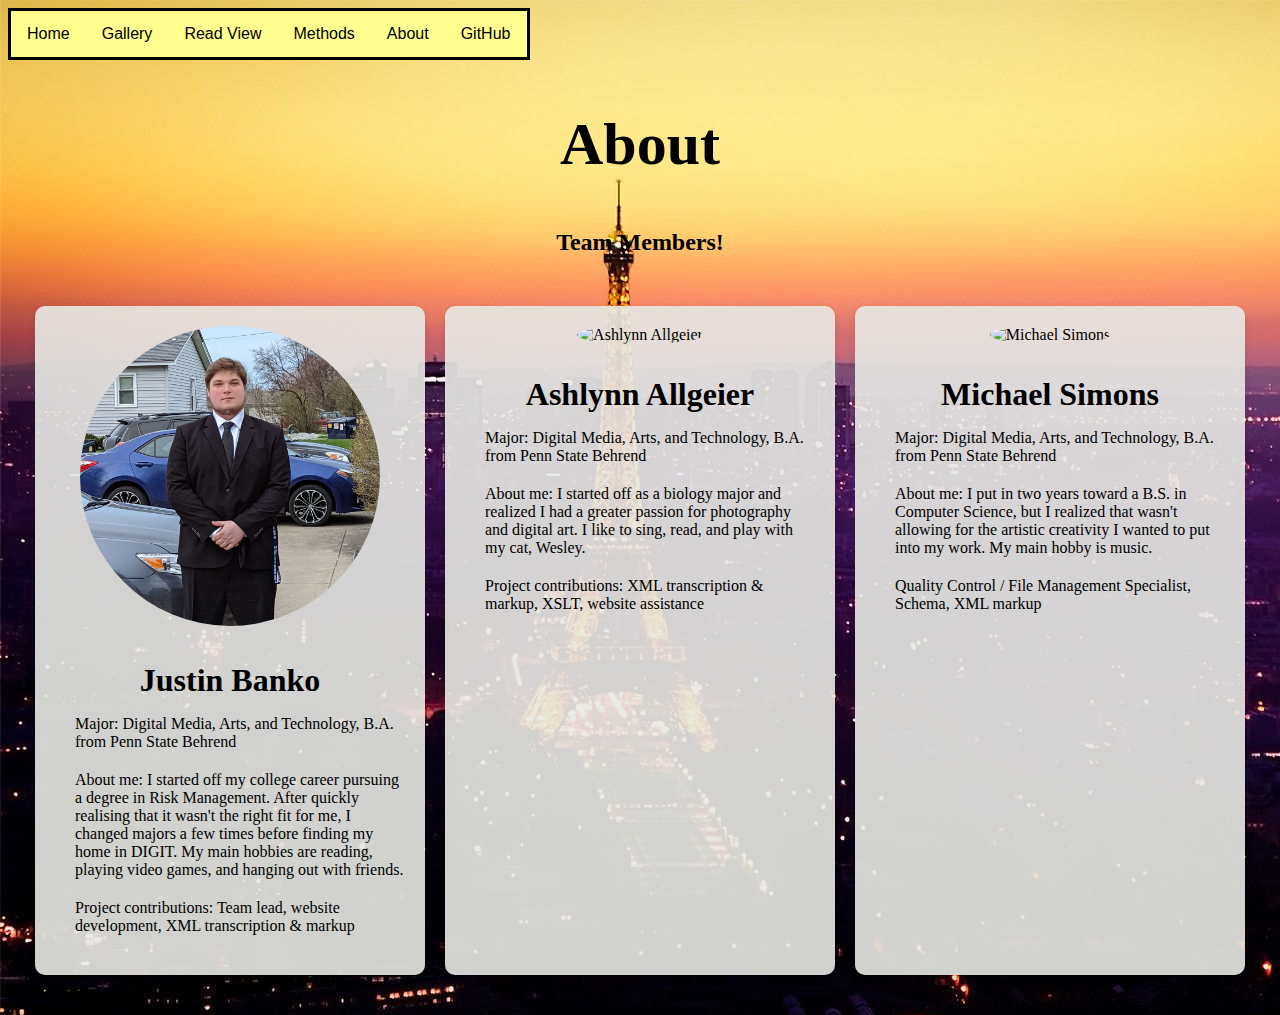
==== docs/About.html @ 11572301 "added favicon to each of the pages" ====
<!DOCTYPE html>
<html>
    <head>
        <title>About</title>
        <link rel="stylesheet" type="text/css" href="BAP_Style.css" />
        <link rel="icon" type="images/png" href="Images/favicon.png">
    </head>
    <body>
        <div class="navbar">
            <a href="index.html">Home</a>
            <a href="gallery.html">Gallery</a>
            <div class="dropdown">
                <button class="dropbtn">Read View<i class="fa fa-caret-down"></i>
                </button>
                <div class="dropdown-content">
                    <a href="Letter1.html">Letter 1</a>
                    <a href="Letter2.html">Letter 2</a>
                    <a href="Letter3.html">Letter 3</a>
                    <a href="Letter4.html">Letter 4</a>
                    <a href="Letter5.html">Letter 5</a>
                    <a href="Letter6.html">Letter 6</a>
                    <a href="Letter7.html">Letter 7</a>
                </div>
            </div>
            <a href="Methods.html">Methods</a>
            <a href="About.html">About</a>
            <a href="https://github.com/J-Banko/BehrendArchiveProject" target="_blank">GitHub</a>
        </div>
        <h2>About</h2>
        <h3 class="team">Team Members!</h3>
       
            <section class="about-section">
                <div class="card">
                    <img src="Images/justin.jpg" alt="Justin" class="member-photo">
                    <h3 class="member-name">Justin Banko</h3>
                    <div class="member-description"><ul>
                        <li>Major: Digital Media, Arts, and Technology, B.A. from Penn State Behrend</li>
                        <li>About me: I started off my college career pursuing a degree in Risk Management. After quickly realising that it wasn't the right fit for me, I changed majors a few times before finding my home in DIGIT. My main hobbies are reading, playing video games, and hanging out with friends.</li>
                    <li>Project contributions: Team lead, website development, XML transcription & markup</li>
                    </ul></div>
                </div>
                
                <div class="card">
                    <img src="Images/ashlynn.jpg" alt="Ashlynn Allgeier" class="member-photo">
                    <h3 class="member-name">Ashlynn Allgeier</h3>
                    <div class="member-description"><ul><li>Major: Digital Media, Arts, and Technology, B.A. from Penn State Behrend</li>
                        <li>About me: I started off as a biology major and realized I had a greater passion for photography and digital art. I like to sing, read, and play with my cat, Wesley.</li>
                        <li>Project contributions: XML transcription & markup, XSLT, website assistance</li></ul></div>
                </div>
                
                <div class="card">
                    <img src="Images/michael.jpg" alt="Michael Simons" class="member-photo">
                    <h3 class="member-name">Michael Simons</h3>
                    <div class="member-description"><ul><li>Major: Digital Media, Arts, and Technology, B.A. from Penn State Behrend</li>
                        <li>About me: I put in two years toward a B.S. in Computer Science, but I realized that wasn't allowing for the artistic creativity I wanted to put into my work. My main hobby is music.</li>
                        <li>Quality Control / File Management Specialist, Schema, XML markup</li></ul></div>
                </div>
            </section>
        
    
    </body>
</html>
---- docs/BAP_Style.css ----
body {
    background-image: url("Images/SiteBackground.jpg");
    background-repeat: no-repeat;
    background-attachment: fixed;
}

h1 {
    font-size: 40px;
}
h2 {
    text-align:center;
    font-size: 60px;
}

code { /* needs help */
    font-family: 'Monaco', monospace;
    background-color: #f4f4f4;
    padding: 2px 5px;
    border-radius: 4px;
}

pre {
    max-width: 85%;
    height: 300px;
    overflow: auto;
    margin: 0 auto;
    padding: 20px;
    background-color: #ffffff;
    border-radius: 5px;
    border: 4px solid #000000;
    box-shadow: 0 2px 4px rgba(0, 0, 0, 0.1);
    text-align: left;
}

.text-box {
    display: flex;
    flex-direction: column;
    margin: 30px auto;
    padding: 15px;
    background-color: rgba(255, 248, 248, 0.8);
    box-shadow: 0px 0px 9px 0px rgba(0, 0, 0, 0.2);
    max-width: 800px;
}
/* ------------------------------------------------------------------------------------------ */
/* Read View CSS */

.letterText {
    display: flex;
    margin: 30px;
    padding: 9px;
    background-color: rgba(255, 248, 248, 0.8);
    box-shadow: 0px 0px 9px 0px rgba(0, 0, 0, 0.2);
}
/* ------------------------------------------------------------------------------------------ */
/* Gallery CSS */

.image-container {
    max-width: 1200px;
    margin: 0 auto;
    overflow: hidden;
    padding: 9px;
}

.image-container figure {
    width: 48%;
    box-sizing: border-box;
    float: left;
    margin: 1%;
    color: white;
    font-size: 50px;
    text-shadow: -1px 1px 0 #000, 
1px 1px 0 #000, 
1px -1px 0 #000, 
-1px -1px 0 #000;
}

.image-container img {
    width: 450px;
    height: 800px;
    display: block;
    border: solid black;
}

.image-container figcaption {
    text-align: left;
    margin-top: 5px;
}

/* -------------------------------------------------------------------------------------------- */

/* Nav Bar CSS */

/* Navbar container */
.navbar {
    overflow: hidden;
    background-color: #FFFF8F;
    font-family: Arial;
    border: solid;
    max-width: 516px;
}

/* Links inside the navbar */
.navbar a {
    float: left;
    font-size: 16px;
    color: black;
    text-align: center;
    padding: 14px 16px;
    text-decoration: none;
}

/* The dropdown container */
.dropdown {
    float: left;
    overflow: hidden;
}

/* Dropdown button */
.dropdown .dropbtn {
    font-size: 16px;
    border: none;
    outline: solid;
    color: black;
    padding: 14px 16px;
    background-color: inherit;
    font-family: inherit; /* Important for vertical align on mobile phones */
    margin: 0; /* Important for vertical align on mobile phones */
}

/* background color on hover */
.navbar a:hover,
.dropdown:hover .dropbtn {
    background-color: #FFEA00;
}

/* Dropdown content (hidden by default) */
.dropdown-content {
    display: none;
    position: absolute;
    background-color: #FFFF8F;
    min-width: 160px;
    box-shadow: 0px 8px 16px 0px rgba(0, 0, 0, 0.2);
    z-index: 1;
}

/* Links inside the dropdown */
.dropdown-content a {
    float: none;
    color: black;
    padding: 12px 16px;
    text-decoration: none;
    display: block;
    text-align: left;
}

/* background color to dropdown links on hover */
.dropdown-content a:hover {
    background-color: #FFEA00;
}

/* Show the dropdown menu on hover */
.dropdown:hover .dropdown-content {
    display: block;
}

/* About Section Styling */
.about-section {
  display: flex;
  gap: 20px;
  justify-content: center;
  flex-wrap: wrap;
  margin: 20px;
}

.card {
  background-color: rgba(232, 233, 228, 0.9);
  border-radius: 10px;
  box-shadow: 0 4px 8px rgba(0, 0, 0, 0.1);
  width: 350px;
  padding: 20px;
  text-align: center;
  transition: transform 0.3s ease;
  margin-bottom: 20px;
  
}

.card:hover {
  transform: translateY(-10px);
}

.team{
    margin-bottom: 50px;
    font-size: 1.5em;
    text-align: center;
}

.member-photo {
  width: 300px;
  height: 300px;
  object-fit: cover;
  border-radius: 50%;
  
}

.member-name {
  font-size: 2.0em;
  margin-bottom: 10px;
  color: black;
}

.member-description {
  font-size: 1em;
  color: black;
  margin-bottom: 15px;
  text-align: left;
}

.member-description ul {
  list-style: none;
  padding-left: 20px;
}

.member-description li {
  margin-bottom: 20px;
}

.map {
    display: flex;
    flex-direction: column;
    margin: 30px auto;
    padding: 15px;
    max-width: 800px;
}
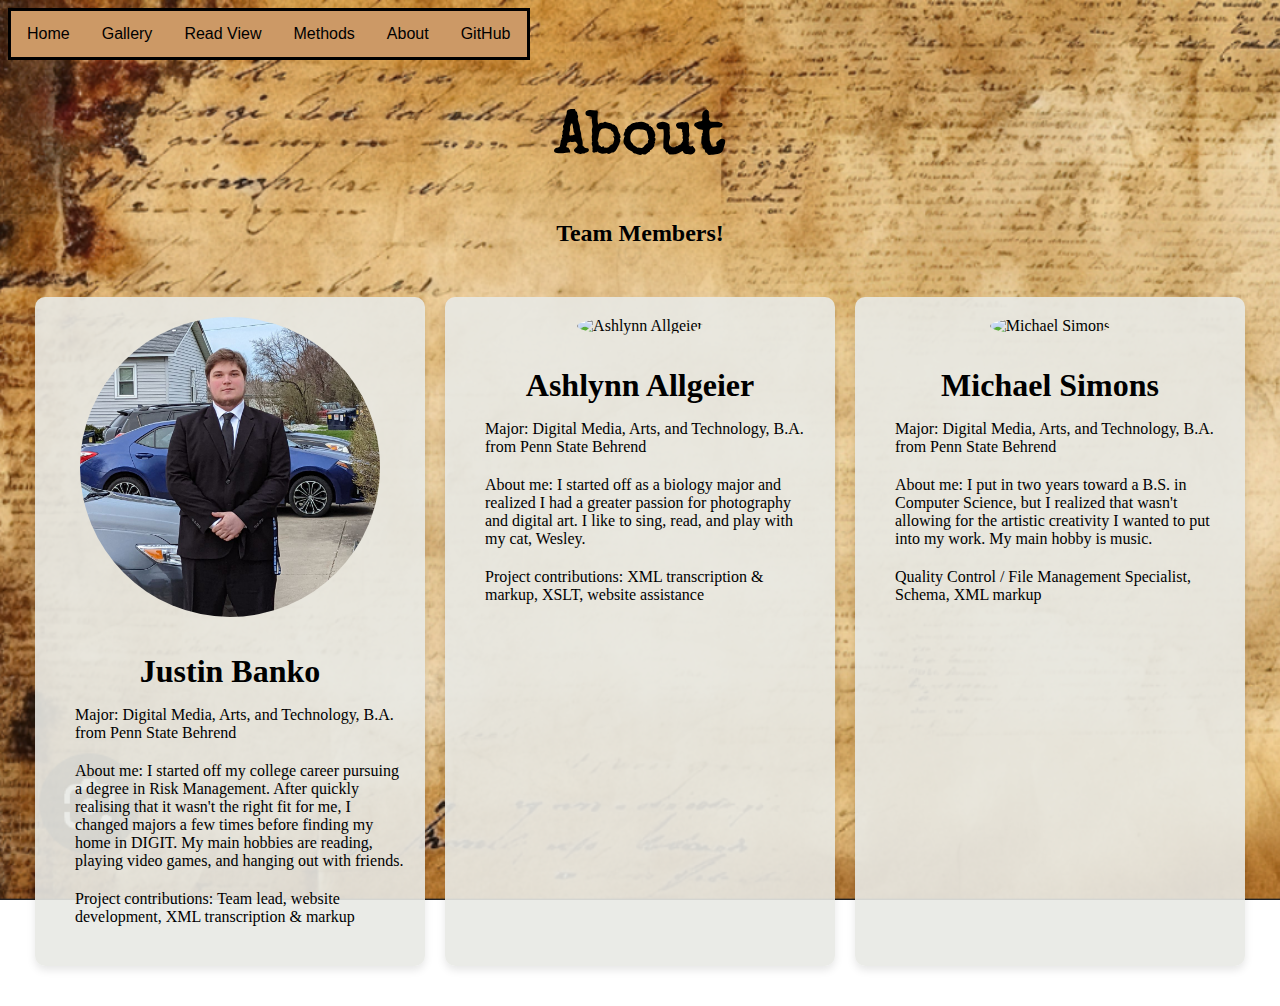
==== commit ed9b80c8: "changed background and fonts" ====
--- a/docs/About.html
+++ b/docs/About.html
@@ -2,6 +2,7 @@
 <html>
     <head>
         <title>About</title>
+        <link href="https://fonts.googleapis.com/css?family=Special+Elite" rel="stylesheet">
         <link rel="stylesheet" type="text/css" href="BAP_Style.css" />
         <link rel="icon" type="images/png" href="Images/favicon.png">
     </head>
--- a/docs/BAP_Style.css
+++ b/docs/BAP_Style.css
@@ -1,13 +1,19 @@
 body {
-    background-image: url("Images/SiteBackground.jpg");
+    background-image: url("Images/newBG.png");
     background-repeat: no-repeat;
     background-attachment: fixed;
-}
+  -webkit-background-size: cover;
+  -moz-background-size: cover;
+  background-size: cover;
+}
+
+
 
 h1 {
     font-size: 40px;
 }
 h2 {
+font-family: 'Special Elite', cursive;
     text-align:center;
     font-size: 60px;
 }
@@ -44,12 +50,17 @@
 /* ------------------------------------------------------------------------------------------ */
 /* Read View CSS */
 
+.transcript {
+    margin-top: 20px; /* Adds space between metadata and transcript */
+    padding: 10px;
+}
 .letterText {
     display: flex;
     margin: 30px;
     padding: 9px;
     background-color: rgba(255, 248, 248, 0.8);
     box-shadow: 0px 0px 9px 0px rgba(0, 0, 0, 0.2);
+    flex-direction: column;
 }
 /* ------------------------------------------------------------------------------------------ */
 /* Gallery CSS */
@@ -93,7 +104,7 @@
 /* Navbar container */
 .navbar {
     overflow: hidden;
-    background-color: #FFFF8F;
+    background-color: #cc9966;
     font-family: Arial;
     border: solid;
     max-width: 516px;
@@ -130,14 +141,14 @@
 /* background color on hover */
 .navbar a:hover,
 .dropdown:hover .dropbtn {
-    background-color: #FFEA00;
+    background-color: #ab7a49;
 }
 
 /* Dropdown content (hidden by default) */
 .dropdown-content {
     display: none;
     position: absolute;
-    background-color: #FFFF8F;
+    background-color: #cc9966;
     min-width: 160px;
     box-shadow: 0px 8px 16px 0px rgba(0, 0, 0, 0.2);
     z-index: 1;
@@ -155,7 +166,7 @@
 
 /* background color to dropdown links on hover */
 .dropdown-content a:hover {
-    background-color: #FFEA00;
+    background-color: #ab7a49;
 }
 
 /* Show the dropdown menu on hover */
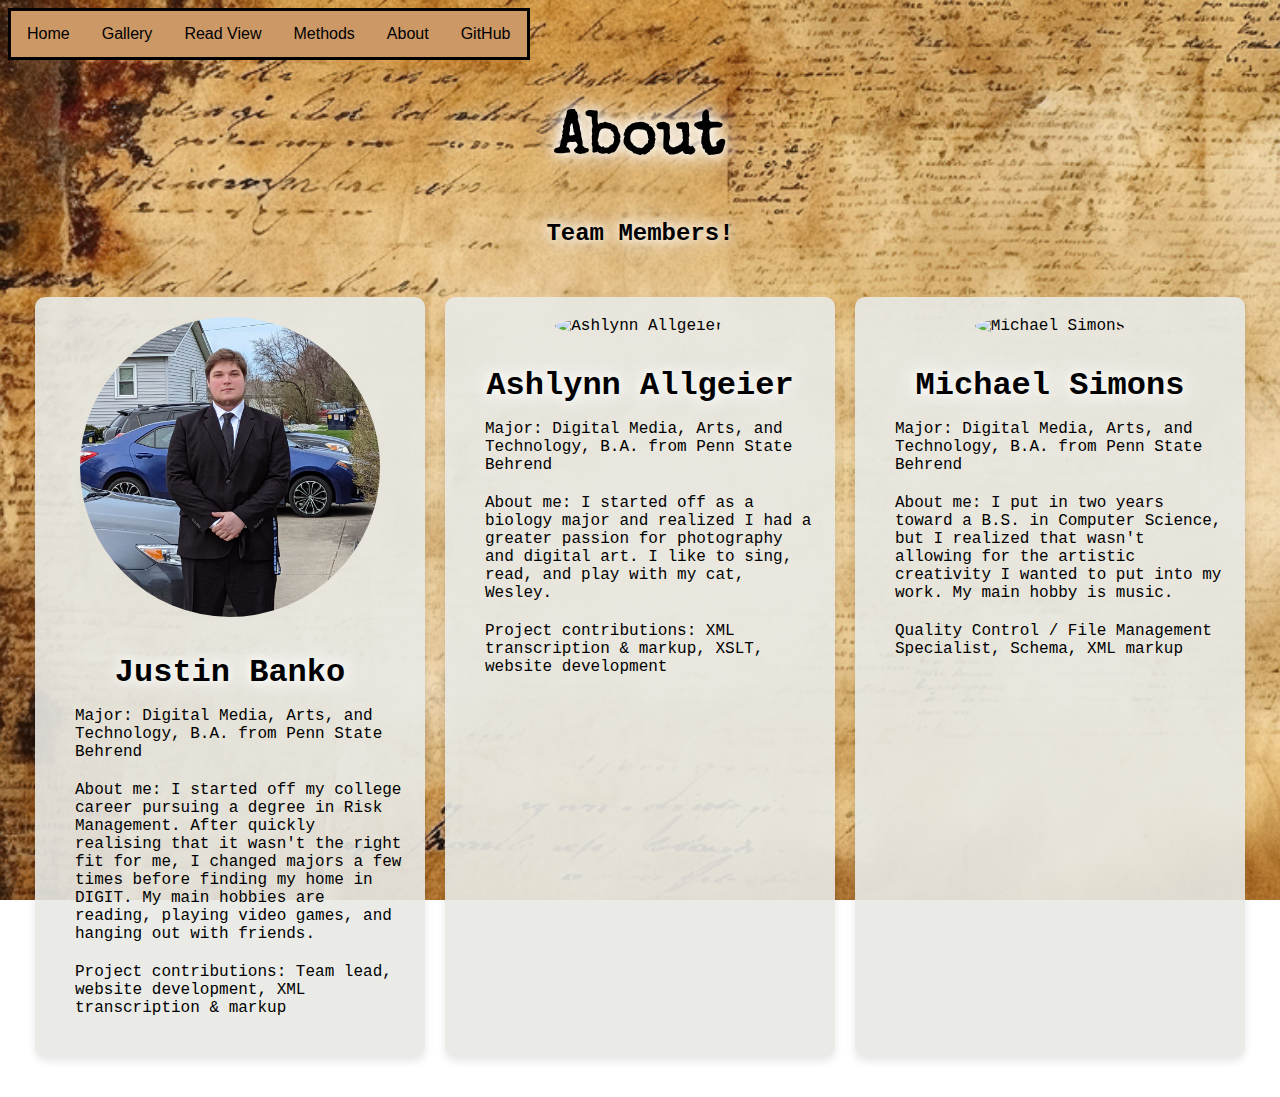
==== commit 4d7a6b63: "Update About.html" ====
--- a/docs/About.html
+++ b/docs/About.html
@@ -46,7 +46,7 @@
                     <h3 class="member-name">Ashlynn Allgeier</h3>
                     <div class="member-description"><ul><li>Major: Digital Media, Arts, and Technology, B.A. from Penn State Behrend</li>
                         <li>About me: I started off as a biology major and realized I had a greater passion for photography and digital art. I like to sing, read, and play with my cat, Wesley.</li>
-                        <li>Project contributions: XML transcription & markup, XSLT, website assistance</li></ul></div>
+                        <li>Project contributions: XML transcription & markup, XSLT, website development</li></ul></div>
                 </div>
                 
                 <div class="card">
--- a/docs/BAP_Style.css
+++ b/docs/BAP_Style.css
@@ -5,18 +5,25 @@
   -webkit-background-size: cover;
   -moz-background-size: cover;
   background-size: cover;
+  font-family: courier, cursive;
 }
 
 
 
 h1 {
+font-family: 'Special Elite', cursive;
     font-size: 40px;
+    text-shadow: 0 0 10px white, 0 0 20px white, 0 0 30px white;
+text-align: center;
 }
 h2 {
 font-family: 'Special Elite', cursive;
     text-align:center;
     font-size: 60px;
-}
+    text-shadow: 0 0 10px white, 0 0 20px white, 0 0 30px white;
+}
+
+h3{text-shadow: 0 0 10px white, 0 0 20px white, 0 0 30px white;}
 
 code { /* needs help */
     font-family: 'Monaco', monospace;
@@ -47,20 +54,31 @@
     box-shadow: 0px 0px 9px 0px rgba(0, 0, 0, 0.2);
     max-width: 800px;
 }
-/* ------------------------------------------------------------------------------------------ */
-/* Read View CSS */
-
-.transcript {
-    margin-top: 20px; /* Adds space between metadata and transcript */
-    padding: 10px;
-}
-.letterText {
+
+.home{
     display: flex;
     margin: 30px;
     padding: 9px;
     background-color: rgba(255, 248, 248, 0.8);
     box-shadow: 0px 0px 9px 0px rgba(0, 0, 0, 0.2);
     flex-direction: column;
+    border-radius: 10px;
+}
+/* ------------------------------------------------------------------------------------------ */
+/* Read View CSS */
+
+.transcript {
+    margin-top: 20px; /* Adds space between metadata and transcript */
+    padding: 10px;
+}
+.letterText {
+    display: flex;
+    margin: 30px;
+    padding: 9px;
+    background-color: rgba(255, 248, 248, 0.8);
+    box-shadow: 0px 0px 9px 0px rgba(0, 0, 0, 0.2);
+    flex-direction: column;
+    border-radius: 10px;
 }
 /* ------------------------------------------------------------------------------------------ */
 /* Gallery CSS */
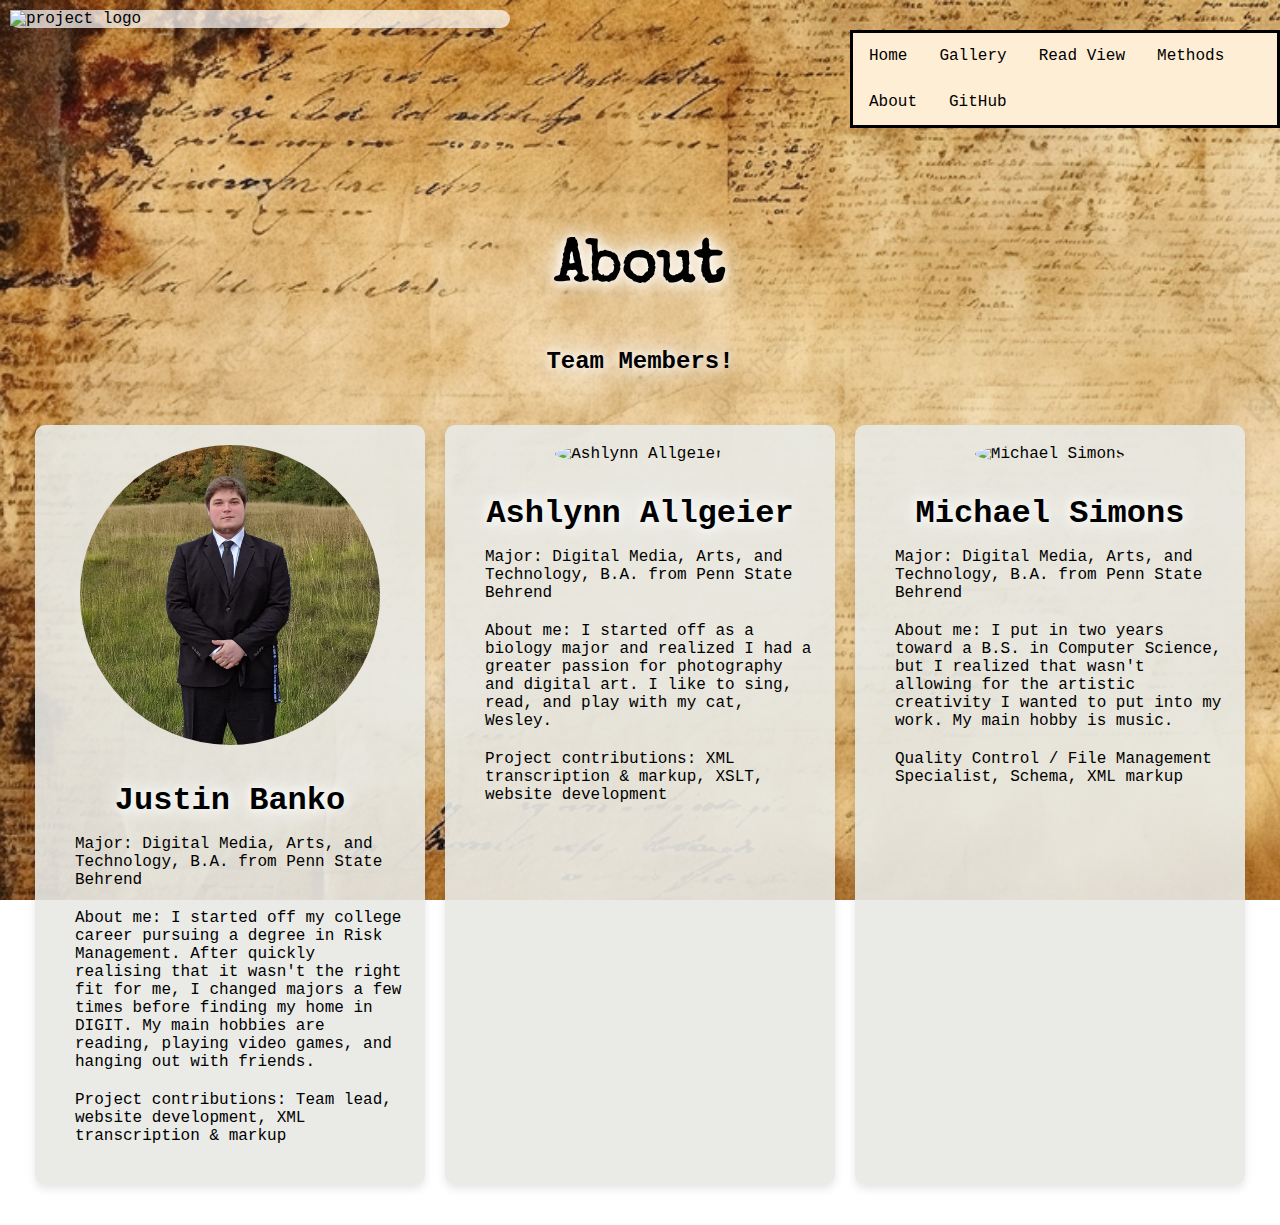
==== commit ad86f449: "updated styling for navbar and the logo" ====
--- a/docs/About.html
+++ b/docs/About.html
@@ -7,6 +7,9 @@
         <link rel="icon" type="images/png" href="Images/favicon.png">
     </head>
     <body>
+        
+        <div class="nav">
+            <div class="logo"><img src="Images/logo.png" alt="project logo"></div>
         <div class="navbar">
             <a href="index.html">Home</a>
             <a href="gallery.html">Gallery</a>
@@ -26,7 +29,7 @@
             <a href="Methods.html">Methods</a>
             <a href="About.html">About</a>
             <a href="https://github.com/J-Banko/BehrendArchiveProject" target="_blank">GitHub</a>
-        </div>
+        </div></div>
         <h2>About</h2>
         <h3 class="team">Team Members!</h3>
        
--- a/docs/BAP_Style.css
+++ b/docs/BAP_Style.css
@@ -119,15 +119,40 @@
 
 /* Nav Bar CSS */
 
+.logo {
+    position: absolute; /* This will position the logo relative to the page */
+    top: 10px; /* Adjust the top distance */
+    left: 10px; /* Adjust the left distance */
+    z-index: 10; /* Ensures it stays above other elements */
+ background-color: rgba(255, 255, 255, 0.7);
+ border-radius: 1.5em;
+ width: 500px;
+}
+
+/* Image size */
+.logo img {
+    width: 500px; /* Adjust logo size */
+    height: 150px; /* Adjust logo size */
+}
+
+.nav{
+    padding-bottom: 180px;
+}
+
 /* Navbar container */
 .navbar {
     overflow: hidden;
-    background-color: #cc9966;
-    font-family: Arial;
+    background-color: #ffeed6;
+    font-family: Courier;
     border: solid;
-    max-width: 516px;
-}
-
+    max-width: 600px;
+    position: absolute;
+    top: 30px;
+    left: 850px;
+    
+}
+
+    
 /* Links inside the navbar */
 .navbar a {
     float: left;
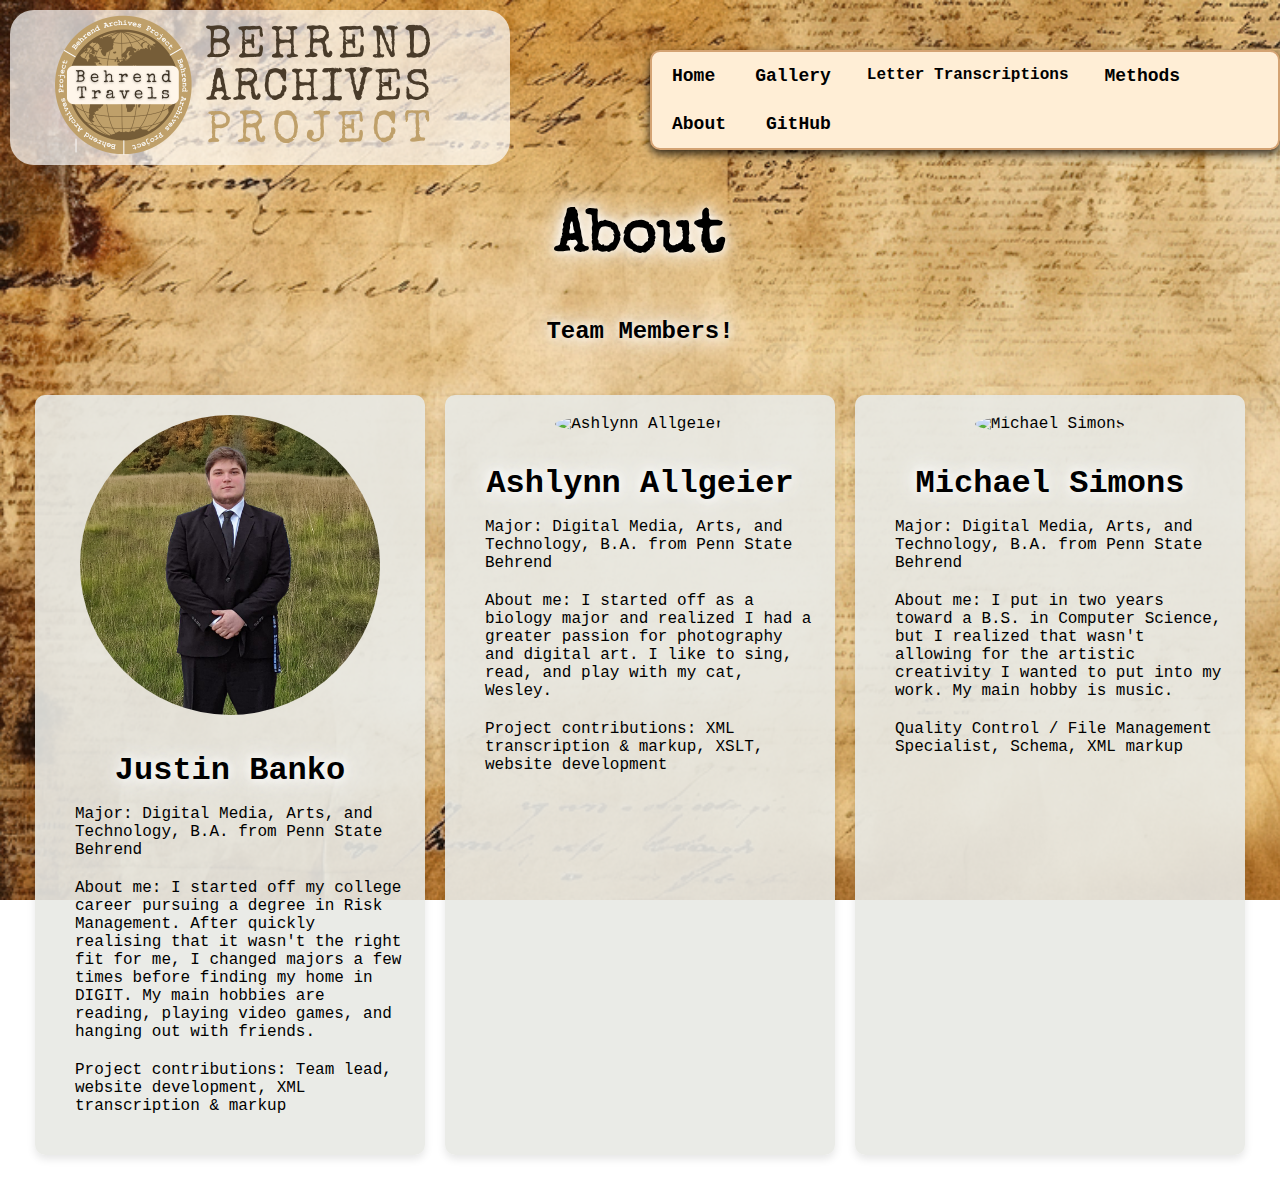
==== commit 9b4cb8fb: "updated nav bar" ====
--- a/docs/About.html
+++ b/docs/About.html
@@ -8,13 +8,13 @@
     </head>
     <body>
         
-        <div class="nav">
+        <div class="top">
             <div class="logo"><img src="Images/logo.png" alt="project logo"></div>
         <div class="navbar">
             <a href="index.html">Home</a>
             <a href="gallery.html">Gallery</a>
             <div class="dropdown">
-                <button class="dropbtn">Read View<i class="fa fa-caret-down"></i>
+                <button class="dropbtn">Letter Transcriptions<i class="fa fa-caret-down"></i>
                 </button>
                 <div class="dropdown-content">
                     <a href="Letter1.html">Letter 1</a>
--- a/docs/BAP_Style.css
+++ b/docs/BAP_Style.css
@@ -135,8 +135,8 @@
     height: 150px; /* Adjust logo size */
 }
 
-.nav{
-    padding-bottom: 180px;
+.top{
+    padding-bottom: 150px;
 }
 
 /* Navbar container */
@@ -144,24 +144,32 @@
     overflow: hidden;
     background-color: #ffeed6;
     font-family: Courier;
-    border: solid;
     max-width: 600px;
     position: absolute;
-    top: 30px;
-    left: 850px;
-    
+    top: 50px;
+    left: 650px;
+    border: 2px solid #d4a373; /* Matches gradient tones */
+    border-radius: 10px; /* Rounded corners */
+    box-shadow: 0px 4px 10px rgba(0, 0, 0, 0.8); /* Adds subtle shadow */
+    transition: transform 0.3s ease, box-shadow 0.3s ease;
+    max-width: 100%; /* Set width to fit all links */
+    width: auto; /* Allow it to expand with content */
+    white-space: nowrap;
 }
 
     
 /* Links inside the navbar */
 .navbar a {
     float: left;
-    font-size: 16px;
+    font-size: 18px;
     color: black;
     text-align: center;
-    padding: 14px 16px;
+    padding: 14px 20px;
     text-decoration: none;
-}
+     transition: color 0.3s ease, background-color 0.3s ease;
+    font-weight: bold;
+}
+
 
 /* The dropdown container */
 .dropdown {
@@ -179,12 +187,14 @@
     background-color: inherit;
     font-family: inherit; /* Important for vertical align on mobile phones */
     margin: 0; /* Important for vertical align on mobile phones */
+font-weight: bold;
 }
 
 /* background color on hover */
 .navbar a:hover,
 .dropdown:hover .dropbtn {
     background-color: #ab7a49;
+    
 }
 
 /* Dropdown content (hidden by default) */
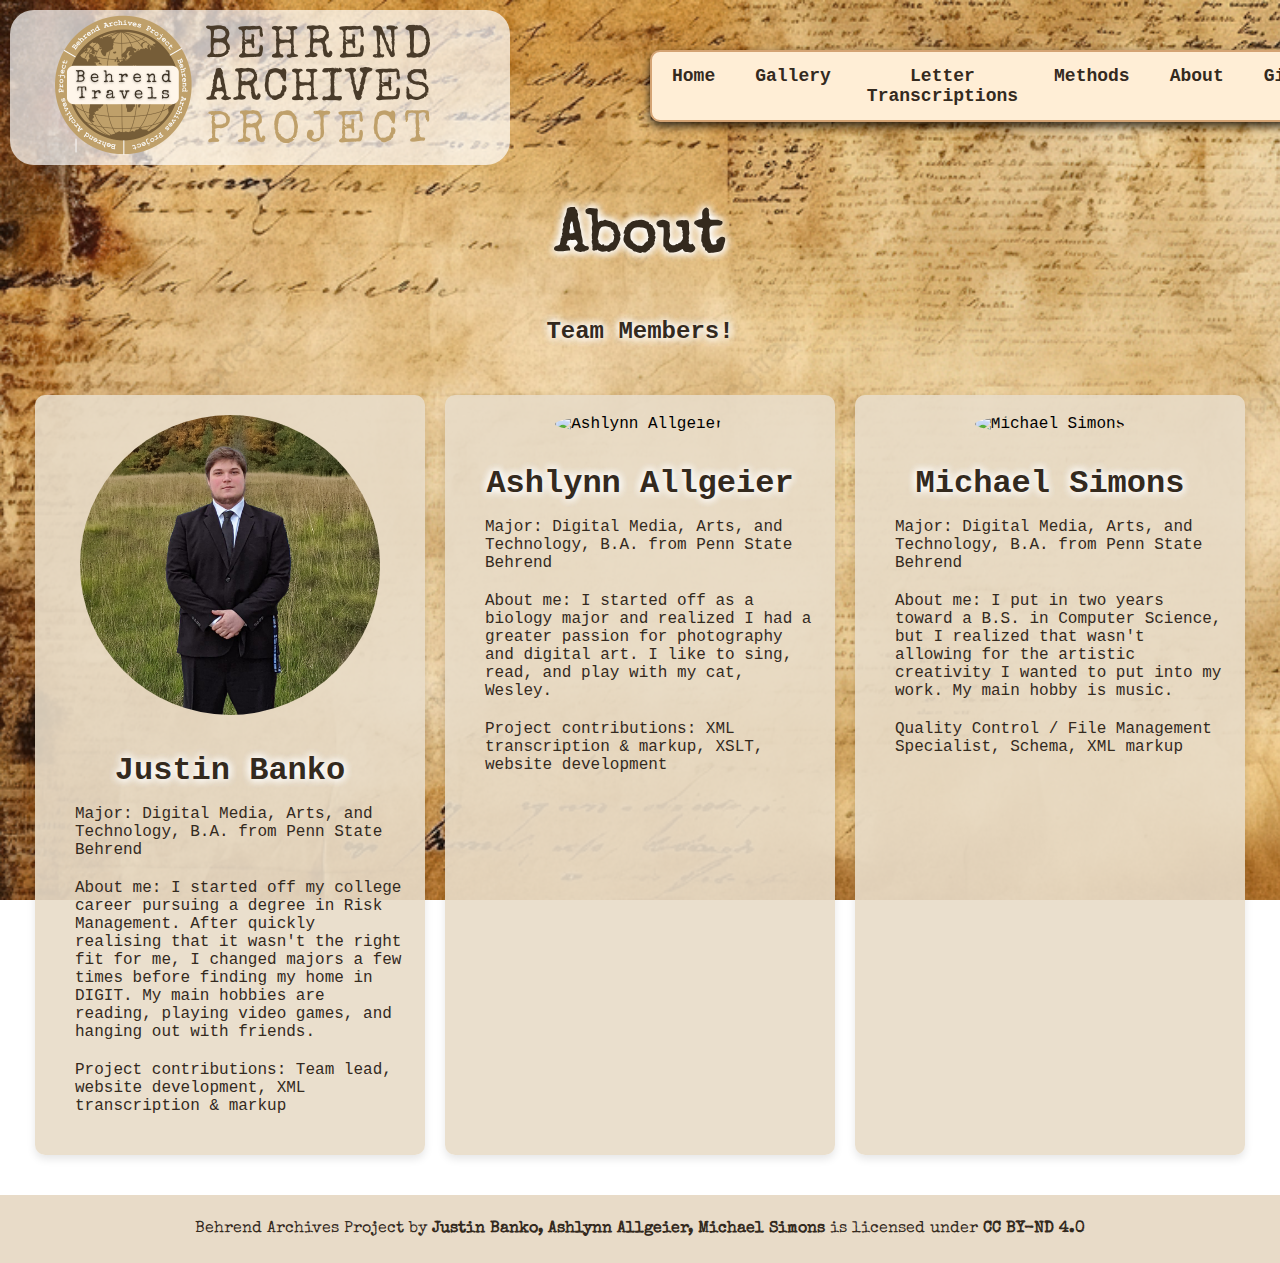
==== commit 4964ad26: "updated webpage" ====
--- a/docs/About.html
+++ b/docs/About.html
@@ -61,6 +61,14 @@
                 </div>
             </section>
         
-    
+        <footer class="footer">
+            <p>
+                <span>Behrend Archives Project</span> by 
+                <a href="https://j-banko.github.io/BehrendArchiveProject/index.html">Justin Banko, Ashlynn Allgeier, Michael Simons</a> is licensed under 
+                <a href="https://creativecommons.org/licenses/by-nd/4.0/?ref=chooser-v1" target="_blank" rel="license noopener noreferrer">
+                    CC BY-ND 4.0
+                </a>
+            </p>
+        </footer>
     </body>
 </html>
--- a/docs/BAP_Style.css
+++ b/docs/BAP_Style.css
@@ -13,17 +13,22 @@
 h1 {
 font-family: 'Special Elite', cursive;
     font-size: 40px;
-    text-shadow: 0 0 10px white, 0 0 20px white, 0 0 30px white;
+    text-shadow: 0 0 10px white, 0 0 10px white, 0 0 10px white;
 text-align: center;
+color: #342a1e;
 }
 h2 {
 font-family: 'Special Elite', cursive;
     text-align:center;
     font-size: 60px;
-    text-shadow: 0 0 10px white, 0 0 20px white, 0 0 30px white;
-}
-
-h3{text-shadow: 0 0 10px white, 0 0 20px white, 0 0 30px white;}
+    text-shadow: 0 0 10px white, 0 0 10px white, 0 0 10px white;
+color: #342a1e;
+}
+
+h3{
+text-shadow: 0 0 10px white, 0 0 10px white, 0 0 10px white;
+color: #342a1e;
+}
 
 code { /* needs help */
     font-family: 'Monaco', monospace;
@@ -53,6 +58,7 @@
     background-color: rgba(255, 248, 248, 0.8);
     box-shadow: 0px 0px 9px 0px rgba(0, 0, 0, 0.2);
     max-width: 800px;
+    color: #342a1e;
 }
 
 .home{
@@ -64,12 +70,14 @@
     flex-direction: column;
     border-radius: 10px;
 }
+
 /* ------------------------------------------------------------------------------------------ */
 /* Read View CSS */
 
 .transcript {
     margin-top: 20px; /* Adds space between metadata and transcript */
     padding: 10px;
+    color: #342a1e;
 }
 .letterText {
     display: flex;
@@ -79,6 +87,7 @@
     box-shadow: 0px 0px 9px 0px rgba(0, 0, 0, 0.2);
     flex-direction: column;
     border-radius: 10px;
+    color: #342a1e;
 }
 /* ------------------------------------------------------------------------------------------ */
 /* Gallery CSS */
@@ -88,6 +97,11 @@
     margin: 0 auto;
     overflow: hidden;
     padding: 9px;
+}
+
+.text-box{
+    border-radius: 10px;
+    
 }
 
 .image-container figure {
@@ -113,6 +127,12 @@
 .image-container figcaption {
     text-align: left;
     margin-top: 5px;
+    font-family: 'Special Elite', cursive;
+    font-size: 40px;
+    text-shadow: 0 0 10px white, 0 0 20px white, 0 0 30px white;
+color: #342a1e;
+top: 15px;
+    
 }
 
 /* -------------------------------------------------------------------------------------------- */
@@ -154,7 +174,7 @@
     transition: transform 0.3s ease, box-shadow 0.3s ease;
     max-width: 100%; /* Set width to fit all links */
     width: auto; /* Allow it to expand with content */
-    white-space: nowrap;
+display: flex;
 }
 
     
@@ -162,7 +182,7 @@
 .navbar a {
     float: left;
     font-size: 18px;
-    color: black;
+    color: #342a1e;
     text-align: center;
     padding: 14px 20px;
     text-decoration: none;
@@ -175,14 +195,16 @@
 .dropdown {
     float: left;
     overflow: hidden;
+    position: relative;
+    display: inline-block;
 }
 
 /* Dropdown button */
 .dropdown .dropbtn {
-    font-size: 16px;
+    font-size: 18px;
     border: none;
     outline: solid;
-    color: black;
+    color: #342a1e;
     padding: 14px 16px;
     background-color: inherit;
     font-family: inherit; /* Important for vertical align on mobile phones */
@@ -194,6 +216,11 @@
 .navbar a:hover,
 .dropdown:hover .dropbtn {
     background-color: #ab7a49;
+    float: left;
+    font-size: 18px;
+    text-align: center;
+    padding: 14px 20px;
+    text-decoration: none;
     
 }
 
@@ -204,13 +231,14 @@
     background-color: #cc9966;
     min-width: 160px;
     box-shadow: 0px 8px 16px 0px rgba(0, 0, 0, 0.2);
-    z-index: 1;
+    z-index: 1000;
+    
 }
 
 /* Links inside the dropdown */
 .dropdown-content a {
     float: none;
-    color: black;
+    color: #342a1e;
     padding: 12px 16px;
     text-decoration: none;
     display: block;
@@ -237,7 +265,7 @@
 }
 
 .card {
-  background-color: rgba(232, 233, 228, 0.9);
+  background-color: rgba(232, 219, 200, 0.9);
   border-radius: 10px;
   box-shadow: 0 4px 8px rgba(0, 0, 0, 0.1);
   width: 350px;
@@ -269,12 +297,13 @@
 .member-name {
   font-size: 2.0em;
   margin-bottom: 10px;
-  color: black;
+  color: #342a1e;
+  text-decoration: none;
 }
 
 .member-description {
   font-size: 1em;
-  color: black;
+  color: #342a1e;
   margin-bottom: 15px;
   text-align: left;
 }
@@ -293,5 +322,48 @@
     flex-direction: column;
     margin: 30px auto;
     padding: 15px;
-    max-width: 800px;
-}+    max-width: 1000px;
+    height: 600px;
+    flex-direction: column;
+    background-color: #ffeed6; 
+    border: 2px solid #342a1e; 
+    border-radius: 10px; 
+    box-shadow: 0px 4px 10px rgba(0, 0, 0, 0.1);
+}
+
+.map iframe {
+    width: 100%; 
+    height: 100%; 
+    border: none; 
+border: none; 
+    border-radius: 8px;
+}
+
+/* styling for footer */
+.footer {
+    background-color: #e8dbc8;
+    color: #342a1e;
+    text-align: center;
+    padding: 10px;
+    font-family: 'Special Elite', cursive;
+    font-size: 16px;
+    border-radius: 10px; 
+    position: absolute;
+    width:100%;
+    left: 50%; /* Moves the footer to the middle of the screen */
+    transform: translateX(-50%); /* Centers it horizontally */
+    
+    
+    
+}
+
+.footer a {
+    color: #342a1e;
+    text-decoration: none;
+    font-weight: bold;
+    
+}
+
+.footer a:hover {
+    text-decoration: underline;
+}
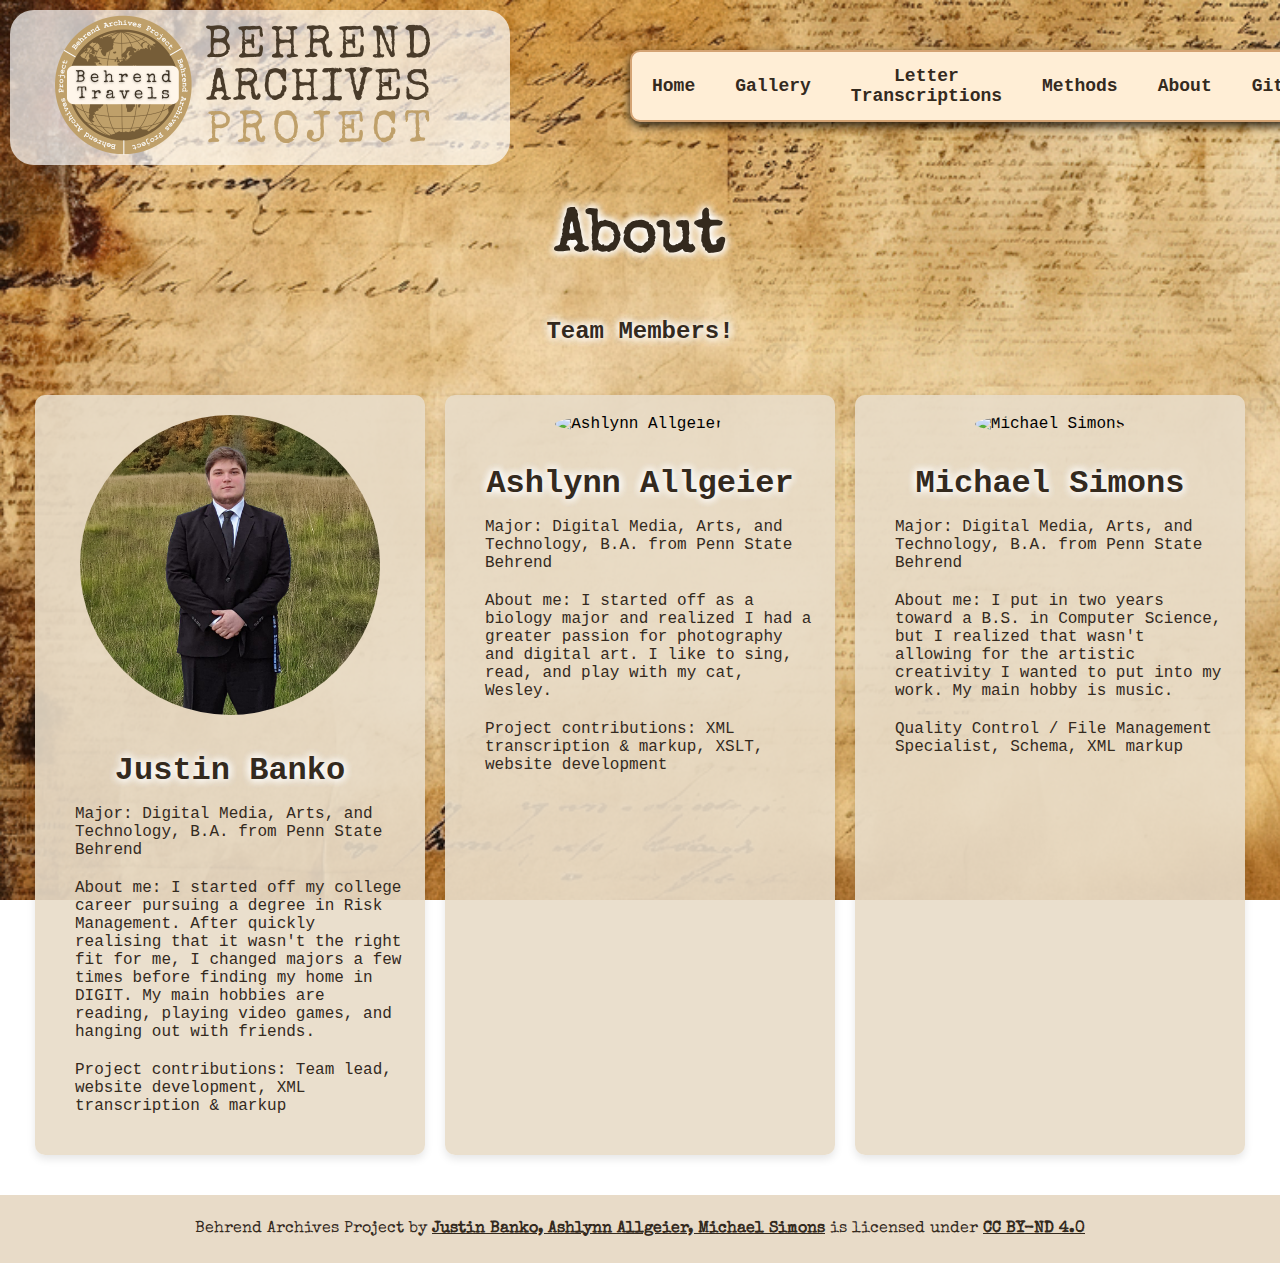
==== commit 67417c3e: "Fixed gallery formatting, made alt text accurate" ====
--- a/docs/About.html
+++ b/docs/About.html
@@ -35,7 +35,7 @@
        
             <section class="about-section">
                 <div class="card">
-                    <img src="Images/justin.jpg" alt="Justin" class="member-photo">
+                    <img src="Images/justin.jpg" alt="Justin Banko" class="member-photo">
                     <h3 class="member-name">Justin Banko</h3>
                     <div class="member-description"><ul>
                         <li>Major: Digital Media, Arts, and Technology, B.A. from Penn State Behrend</li>
--- a/docs/BAP_Style.css
+++ b/docs/BAP_Style.css
@@ -2,32 +2,32 @@
     background-image: url("Images/newBG.png");
     background-repeat: no-repeat;
     background-attachment: fixed;
-  -webkit-background-size: cover;
-  -moz-background-size: cover;
-  background-size: cover;
-  font-family: courier, cursive;
+    -webkit-background-size: cover;
+    -moz-background-size: cover;
+    background-size: cover;
+    font-family: courier, cursive;
 }
 
 
 
 h1 {
-font-family: 'Special Elite', cursive;
+    font-family: 'Special Elite', cursive;
     font-size: 40px;
     text-shadow: 0 0 10px white, 0 0 10px white, 0 0 10px white;
-text-align: center;
-color: #342a1e;
+    text-align: center;
+    color: #342a1e;
 }
 h2 {
-font-family: 'Special Elite', cursive;
-    text-align:center;
+    font-family: 'Special Elite', cursive;
+    text-align: center;
     font-size: 60px;
     text-shadow: 0 0 10px white, 0 0 10px white, 0 0 10px white;
-color: #342a1e;
-}
-
-h3{
-text-shadow: 0 0 10px white, 0 0 10px white, 0 0 10px white;
-color: #342a1e;
+    color: #342a1e;
+}
+
+h3 {
+    text-shadow: 0 0 10px white, 0 0 10px white, 0 0 10px white;
+    color: #342a1e;
 }
 
 code { /* needs help */
@@ -61,7 +61,7 @@
     color: #342a1e;
 }
 
-.home{
+.home {
     display: flex;
     margin: 30px;
     padding: 9px;
@@ -71,6 +71,26 @@
     border-radius: 10px;
 }
 
+.logo {
+    position: absolute; /* This will position the logo relative to the page */
+    top: 10px; /* Adjust the top distance */
+    left: 10px; /* Adjust the left distance */
+    z-index: 10; /* Ensures it stays above other elements */
+    background-color: rgba(255, 255, 255, 0.7);
+    border-radius: 1.5em;
+    width: 500px;
+}
+
+/* Image size */
+.logo img {
+    width: 500px; /* Adjust logo size */
+    height: 150px; /* Adjust logo size */
+}
+
+.top {
+    padding-bottom: 150px;
+}
+
 /* ------------------------------------------------------------------------------------------ */
 /* Read View CSS */
 
@@ -89,6 +109,8 @@
     border-radius: 10px;
     color: #342a1e;
 }
+
+
 /* ------------------------------------------------------------------------------------------ */
 /* Gallery CSS */
 
@@ -98,10 +120,9 @@
     overflow: hidden;
     padding: 9px;
 }
-
-.text-box{
-    border-radius: 10px;
-    
+.text-box {
+    border-radius: 10px;
+
 }
 
 .image-container figure {
@@ -118,6 +139,9 @@
 }
 
 .image-container img {
+    display: block;
+    margin-left: auto;
+    margin-right: auto;
     width: 450px;
     height: 800px;
     display: block;
@@ -125,196 +149,213 @@
 }
 
 .image-container figcaption {
+    text-align: center;
+    margin-left: auto;
+    margin-right: auto;
+    margin-top: 5px;
+    font-family: 'Special Elite', cursive;
+    font-size: 35px;
+    text-shadow: 0 0 10px white, 0 0 20px white, 0 0 30px white;
+    color: #342a1e;
+    top: 15px;
+
+}
+/* Letter 4 specific */
+/* Layout container for letter 4 images and text */
+.letter4-image-container {
+    display: flex;
+    justify-content: space-between;
+    max-width: 1200px;
+    margin: 0 auto;
+    padding: 9px;
+    overflow: hidden;
+}
+
+
+.letter4-image-container .image-stack {
+    display: flex;
+    flex-direction: column;
+    gap: 10px;
+    width: 48%;
+}
+
+/* style for the images */
+.letter4-image-container img {
+    width: 100%;
+    height: auto;
+    border: solid black;
+}
+
+/* right side text */
+.letter4-letterText {
+    flex: 1;
+    padding: 10px;
+    background-color: rgba(255, 248, 248, 0.8);
+    box-shadow: 0px 0px 9px 0px rgba(0, 0, 0, 0.2);
+    border-radius: 10px;
+    color: #342a1e;
+    margin-left: 20px;
+}
+.letter4-image-container figcaption {
     text-align: left;
     margin-top: 5px;
     font-family: 'Special Elite', cursive;
     font-size: 40px;
     text-shadow: 0 0 10px white, 0 0 20px white, 0 0 30px white;
-color: #342a1e;
-top: 15px;
-    
+    color: #342a1e;
+    top: 15px;
 }
 
 /* -------------------------------------------------------------------------------------------- */
 
 /* Nav Bar CSS */
-
-.logo {
-    position: absolute; /* This will position the logo relative to the page */
-    top: 10px; /* Adjust the top distance */
-    left: 10px; /* Adjust the left distance */
-    z-index: 10; /* Ensures it stays above other elements */
- background-color: rgba(255, 255, 255, 0.7);
- border-radius: 1.5em;
- width: 500px;
-}
-
-/* Image size */
-.logo img {
-    width: 500px; /* Adjust logo size */
-    height: 150px; /* Adjust logo size */
-}
-
-.top{
-    padding-bottom: 150px;
-}
 
 /* Navbar container */
 .navbar {
-    overflow: hidden;
     background-color: #ffeed6;
     font-family: Courier;
-    max-width: 600px;
     position: absolute;
     top: 50px;
-    left: 650px;
-    border: 2px solid #d4a373; /* Matches gradient tones */
-    border-radius: 10px; /* Rounded corners */
-    box-shadow: 0px 4px 10px rgba(0, 0, 0, 0.8); /* Adds subtle shadow */
-    transition: transform 0.3s ease, box-shadow 0.3s ease;
-    max-width: 100%; /* Set width to fit all links */
-    width: auto; /* Allow it to expand with content */
-display: flex;
-}
-
-    
+    left: 630px;
+    border: 2px solid #d4a373;
+    border-radius: 10px;
+    box-shadow: 0px 4px 10px rgba(0, 0, 0, 0.8);
+    display: flex; /* Ensures items stay horizontal */
+    align-items: center;
+    padding: 0;
+    width: auto; /* Automatically size based on content */
+}
+
 /* Links inside the navbar */
 .navbar a {
-    float: left;
     font-size: 18px;
     color: #342a1e;
     text-align: center;
     padding: 14px 20px;
     text-decoration: none;
-     transition: color 0.3s ease, background-color 0.3s ease;
     font-weight: bold;
-}
-
-
-/* The dropdown container */
+    transition: background-color 0.3s ease, color 0.3s ease;
+}
+
+/* Dropdown container */
 .dropdown {
-    float: left;
-    overflow: hidden;
     position: relative;
-    display: inline-block;
-}
+}
+
 
 /* Dropdown button */
 .dropdown .dropbtn {
+    font-family: inherit; /* Inherit font-family from the parent */
     font-size: 18px;
+    color: #342a1e;
+    padding: 14px 20px;
+    background-color: inherit;
+    font-weight: bold;
     border: none;
-    outline: solid;
-    color: #342a1e;
-    padding: 14px 16px;
-    background-color: inherit;
-    font-family: inherit; /* Important for vertical align on mobile phones */
-    margin: 0; /* Important for vertical align on mobile phones */
-font-weight: bold;
-}
-
-/* background color on hover */
-.navbar a:hover,
-.dropdown:hover .dropbtn {
-    background-color: #ab7a49;
-    float: left;
-    font-size: 18px;
-    text-align: center;
-    padding: 14px 20px;
-    text-decoration: none;
-    
-}
+    outline: none;
+    cursor: pointer;
+    transition: background-color 0.3s ease, color 0.3s ease;
+}
+
 
 /* Dropdown content (hidden by default) */
 .dropdown-content {
-    display: none;
+    display: none; /* Hidden initially */
     position: absolute;
+    top: 100%; /* Aligns below the dropdown button */
+    left: 0;
     background-color: #cc9966;
     min-width: 160px;
-    box-shadow: 0px 8px 16px 0px rgba(0, 0, 0, 0.2);
-    z-index: 1000;
-    
+    border-radius: 5px;
+    box-shadow: 0px 8px 16px rgba(0, 0, 0, 0.2);
+    z-index: 1000; /* Ensures it appears on top */
 }
 
 /* Links inside the dropdown */
 .dropdown-content a {
-    float: none;
     color: #342a1e;
     padding: 12px 16px;
     text-decoration: none;
-    display: block;
+    display: block; /* Display links vertically */
     text-align: left;
-}
-
-/* background color to dropdown links on hover */
+    transition: background-color 0.3s ease;
+}
+
+/* Show dropdown content on hover */
+.dropdown:hover .dropdown-content {
+    display: block; /* Show dropdown */
+}
+
+/* Hover effects */
+.navbar a:hover,
+.dropdown:hover .dropbtn,
 .dropdown-content a:hover {
     background-color: #ab7a49;
-}
-
-/* Show the dropdown menu on hover */
-.dropdown:hover .dropdown-content {
-    display: block;
-}
+    color: #fff;
+}
+
+
 
 /* About Section Styling */
 .about-section {
-  display: flex;
-  gap: 20px;
-  justify-content: center;
-  flex-wrap: wrap;
-  margin: 20px;
+    display: flex;
+    gap: 20px;
+    justify-content: center;
+    flex-wrap: wrap;
+    margin: 20px;
 }
 
 .card {
-  background-color: rgba(232, 219, 200, 0.9);
-  border-radius: 10px;
-  box-shadow: 0 4px 8px rgba(0, 0, 0, 0.1);
-  width: 350px;
-  padding: 20px;
-  text-align: center;
-  transition: transform 0.3s ease;
-  margin-bottom: 20px;
-  
+    background-color: rgba(232, 219, 200, 0.9);
+    border-radius: 10px;
+    box-shadow: 0 4px 8px rgba(0, 0, 0, 0.1);
+    width: 350px;
+    padding: 20px;
+    text-align: center;
+    transition: transform 0.3s ease;
+    margin-bottom: 20px;
+
 }
 
 .card:hover {
-  transform: translateY(-10px);
-}
-
-.team{
+    transform: translateY(-10px);
+}
+
+.team {
     margin-bottom: 50px;
     font-size: 1.5em;
     text-align: center;
 }
 
 .member-photo {
-  width: 300px;
-  height: 300px;
-  object-fit: cover;
-  border-radius: 50%;
-  
+    width: 300px;
+    height: 300px;
+    object-fit: cover;
+    border-radius: 50%;
+
 }
 
 .member-name {
-  font-size: 2.0em;
-  margin-bottom: 10px;
-  color: #342a1e;
-  text-decoration: none;
+    font-size: 2.0em;
+    margin-bottom: 10px;
+    color: #342a1e;
+    text-decoration: none;
 }
 
 .member-description {
-  font-size: 1em;
-  color: #342a1e;
-  margin-bottom: 15px;
-  text-align: left;
+    font-size: 1em;
+    color: #342a1e;
+    margin-bottom: 15px;
+    text-align: left;
 }
 
 .member-description ul {
-  list-style: none;
-  padding-left: 20px;
+    list-style: none;
+    padding-left: 20px;
 }
 
 .member-description li {
-  margin-bottom: 20px;
+    margin-bottom: 20px;
 }
 
 .map {
@@ -325,17 +366,17 @@
     max-width: 1000px;
     height: 600px;
     flex-direction: column;
-    background-color: #ffeed6; 
-    border: 2px solid #342a1e; 
-    border-radius: 10px; 
+    background-color: #ffeed6;
+    border: 2px solid #342a1e;
+    border-radius: 10px;
     box-shadow: 0px 4px 10px rgba(0, 0, 0, 0.1);
 }
 
 .map iframe {
-    width: 100%; 
-    height: 100%; 
-    border: none; 
-border: none; 
+    width: 100%;
+    height: 100%;
+    border: none;
+    border: none;
     border-radius: 8px;
 }
 
@@ -347,23 +388,77 @@
     padding: 10px;
     font-family: 'Special Elite', cursive;
     font-size: 16px;
-    border-radius: 10px; 
+    border-radius: 10px;
     position: absolute;
-    width:100%;
+    width: 100%;
     left: 50%; /* Moves the footer to the middle of the screen */
     transform: translateX(-50%); /* Centers it horizontally */
-    
-    
-    
+
+
+
 }
 
 .footer a {
     color: #342a1e;
-    text-decoration: none;
+    text-decoration: underline;
     font-weight: bold;
-    
+
 }
 
 .footer a:hover {
     text-decoration: underline;
 }
+
+/* Hide corrected text by default */
+.corrected {
+    display: none;
+    color: red;
+    font-weight: bold;
+}
+
+/* Show corrected text when active */
+.show-corrected .original {
+    display: none;
+}
+
+.show-corrected .corrected {
+    display: inline;
+}
+
+/* Slider container */
+.slider-container {
+    margin: 20px 0;
+    display: flex;
+    align-items: center;
+    justify-content: center;
+    gap: 10px;
+}
+
+.slider {
+    appearance: none;
+    width: 60px;
+    height: 20px;
+    background: #ccc;
+    border-radius: 10px;
+    position: relative;
+    cursor: pointer;
+    outline: none;
+}
+
+.slider:before {
+    content: '';
+    width: 20px;
+    height: 20px;
+    background: #fff;
+    border-radius: 50%;
+    position: absolute;
+    top: 0;
+    left: 0;
+    transition: all 0.3s;
+    box-shadow: 0 2px 5px rgba(0, 0, 0, 0.2);
+}
+
+.slider:checked:before {
+    left: 40px;
+    background: #4caf50;
+}
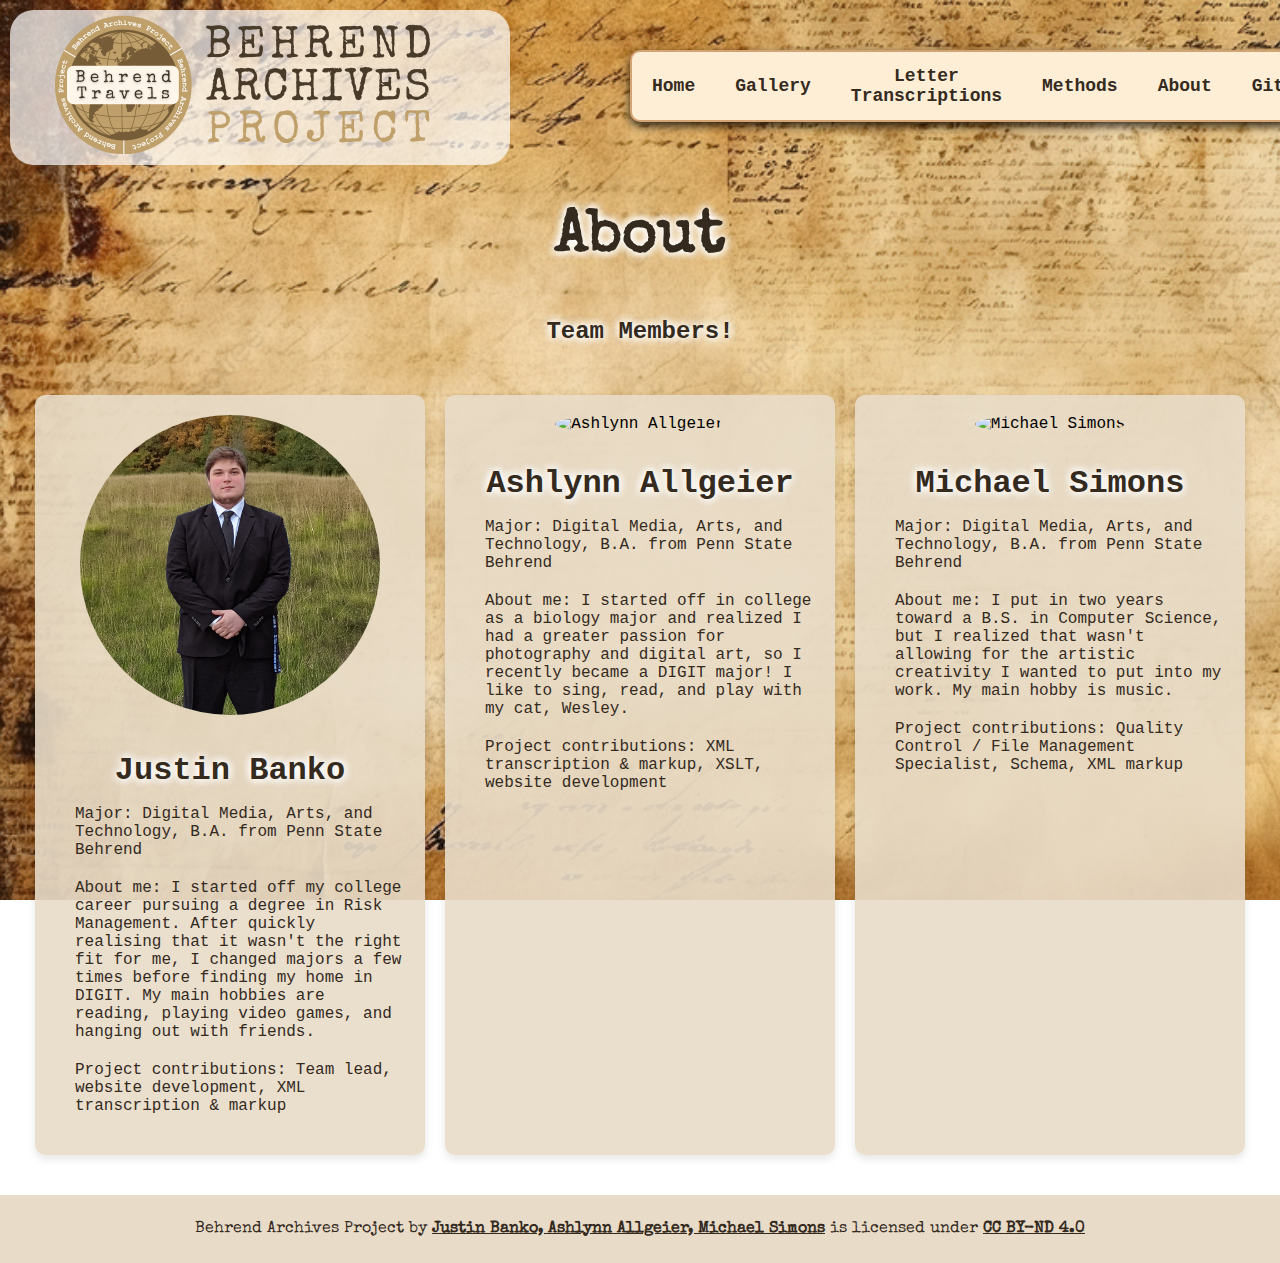
==== commit 4d31a980: "fixed some links, added a link to the logo, added another section with CSS to the methods page" ====
--- a/docs/About.html
+++ b/docs/About.html
@@ -9,7 +9,7 @@
     <body>
         
         <div class="top">
-            <div class="logo"><img src="Images/logo.png" alt="project logo"></div>
+            <div class="logo"><a href="index.html"><img src="Images/logo.png" alt="project logo"></a></div>
         <div class="navbar">
             <a href="index.html">Home</a>
             <a href="gallery.html">Gallery</a>
@@ -48,7 +48,7 @@
                     <img src="Images/ashlynn.jpg" alt="Ashlynn Allgeier" class="member-photo">
                     <h3 class="member-name">Ashlynn Allgeier</h3>
                     <div class="member-description"><ul><li>Major: Digital Media, Arts, and Technology, B.A. from Penn State Behrend</li>
-                        <li>About me: I started off as a biology major and realized I had a greater passion for photography and digital art. I like to sing, read, and play with my cat, Wesley.</li>
+                        <li>About me: I started off in college as a biology major and realized I had a greater passion for photography and digital art, so I recently became a DIGIT major! I like to sing, read, and play with my cat, Wesley.</li>
                         <li>Project contributions: XML transcription & markup, XSLT, website development</li></ul></div>
                 </div>
                 
@@ -57,14 +57,14 @@
                     <h3 class="member-name">Michael Simons</h3>
                     <div class="member-description"><ul><li>Major: Digital Media, Arts, and Technology, B.A. from Penn State Behrend</li>
                         <li>About me: I put in two years toward a B.S. in Computer Science, but I realized that wasn't allowing for the artistic creativity I wanted to put into my work. My main hobby is music.</li>
-                        <li>Quality Control / File Management Specialist, Schema, XML markup</li></ul></div>
+                        <li>Project contributions: Quality Control / File Management Specialist, Schema, XML markup</li></ul></div>
                 </div>
             </section>
         
         <footer class="footer">
             <p>
                 <span>Behrend Archives Project</span> by 
-                <a href="https://j-banko.github.io/BehrendArchiveProject/index.html">Justin Banko, Ashlynn Allgeier, Michael Simons</a> is licensed under 
+                <a href="https://j-banko.github.io/BehrendArchiveProject/About.html">Justin Banko, Ashlynn Allgeier, Michael Simons</a> is licensed under 
                 <a href="https://creativecommons.org/licenses/by-nd/4.0/?ref=chooser-v1" target="_blank" rel="license noopener noreferrer">
                     CC BY-ND 4.0
                 </a>
--- a/docs/BAP_Style.css
+++ b/docs/BAP_Style.css
@@ -462,3 +462,11 @@
     left: 40px;
     background: #4caf50;
 }
+
+a{
+   color: #342a1e;
+}
+
+a:hover{
+    color: #d4a373;
+}